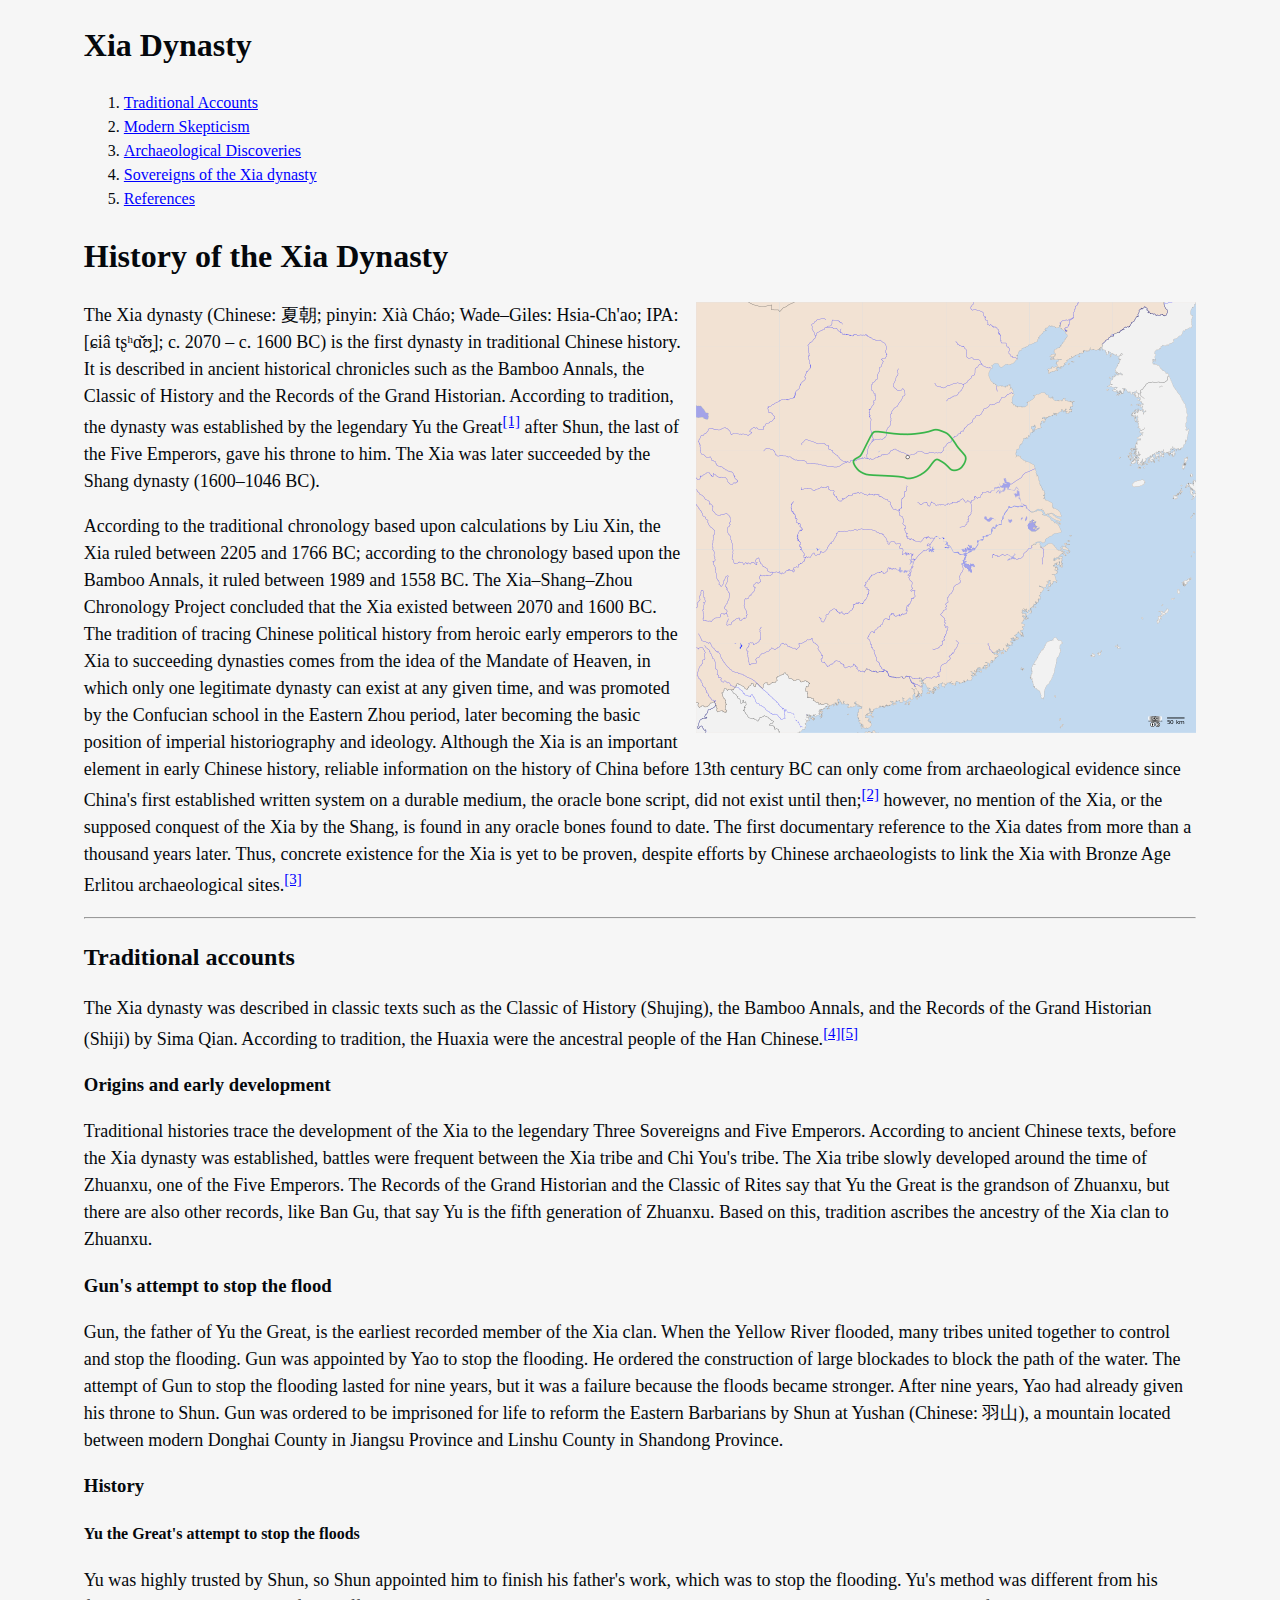
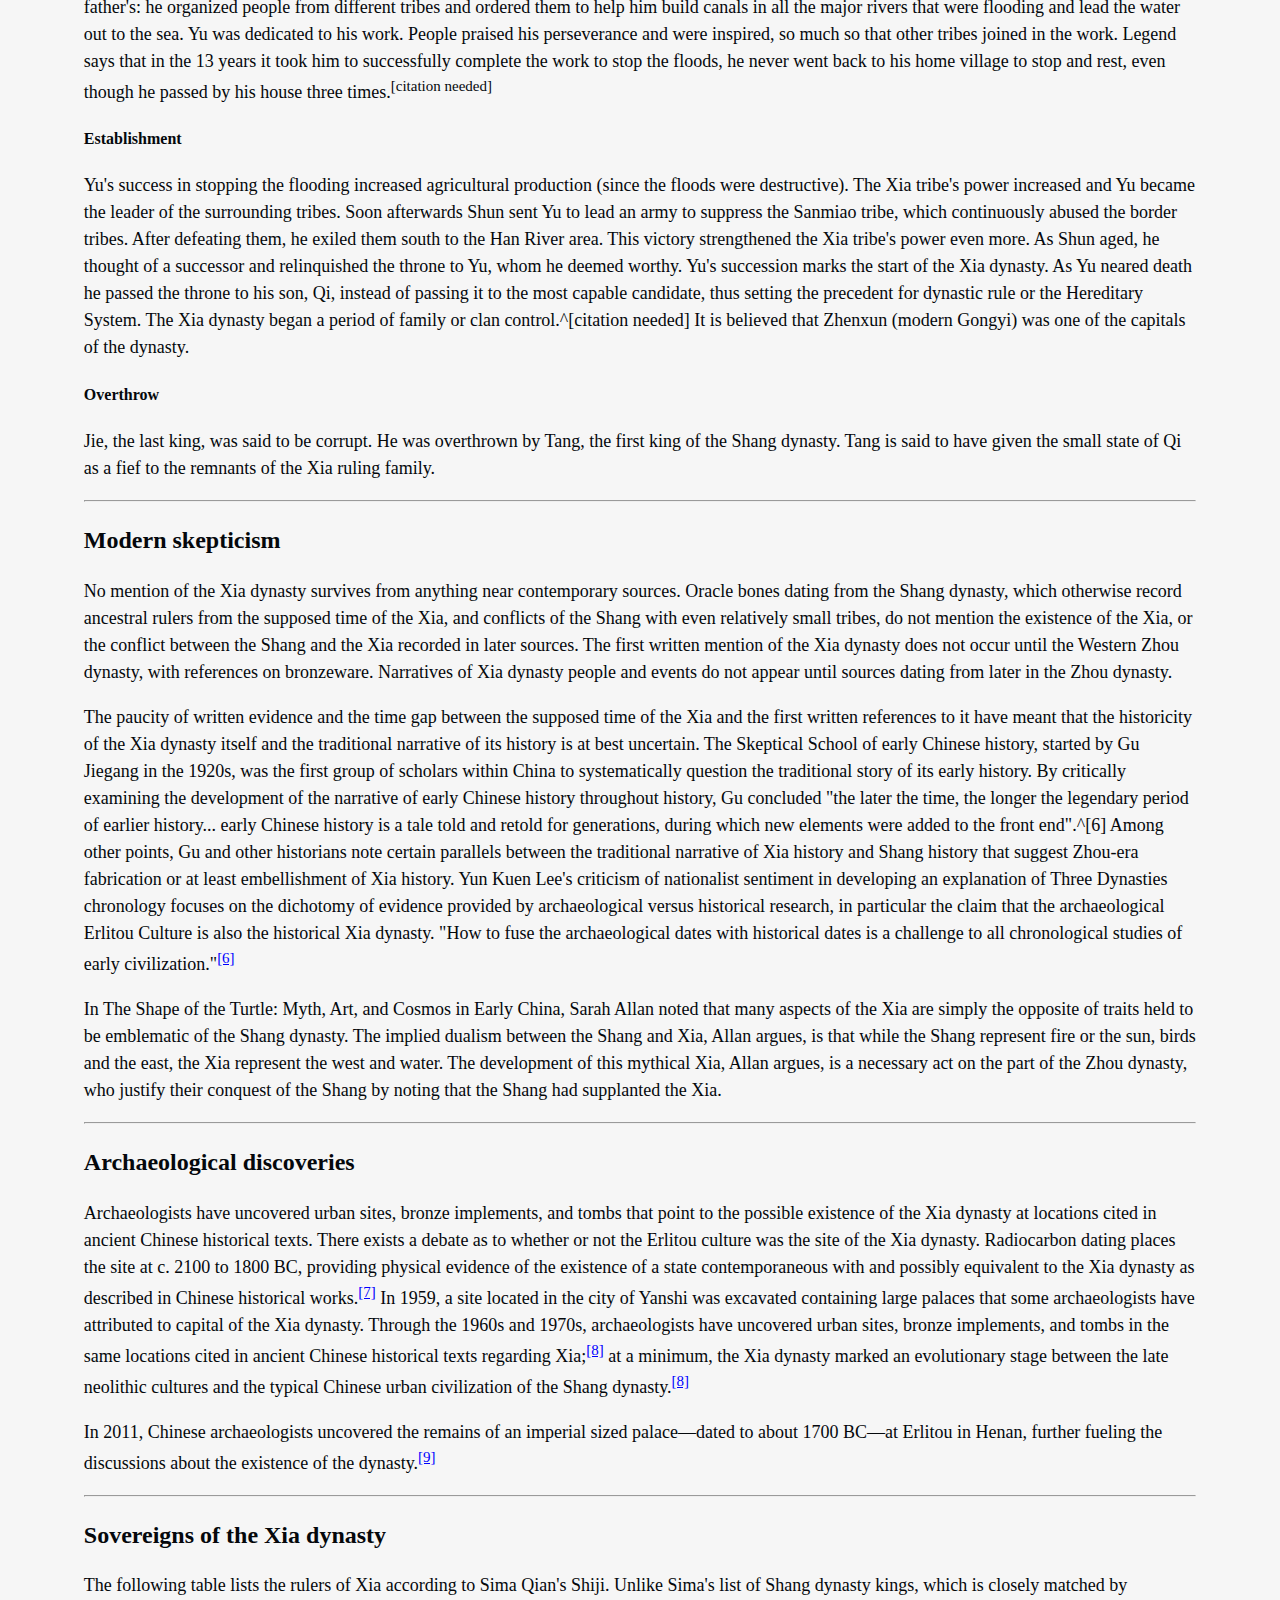
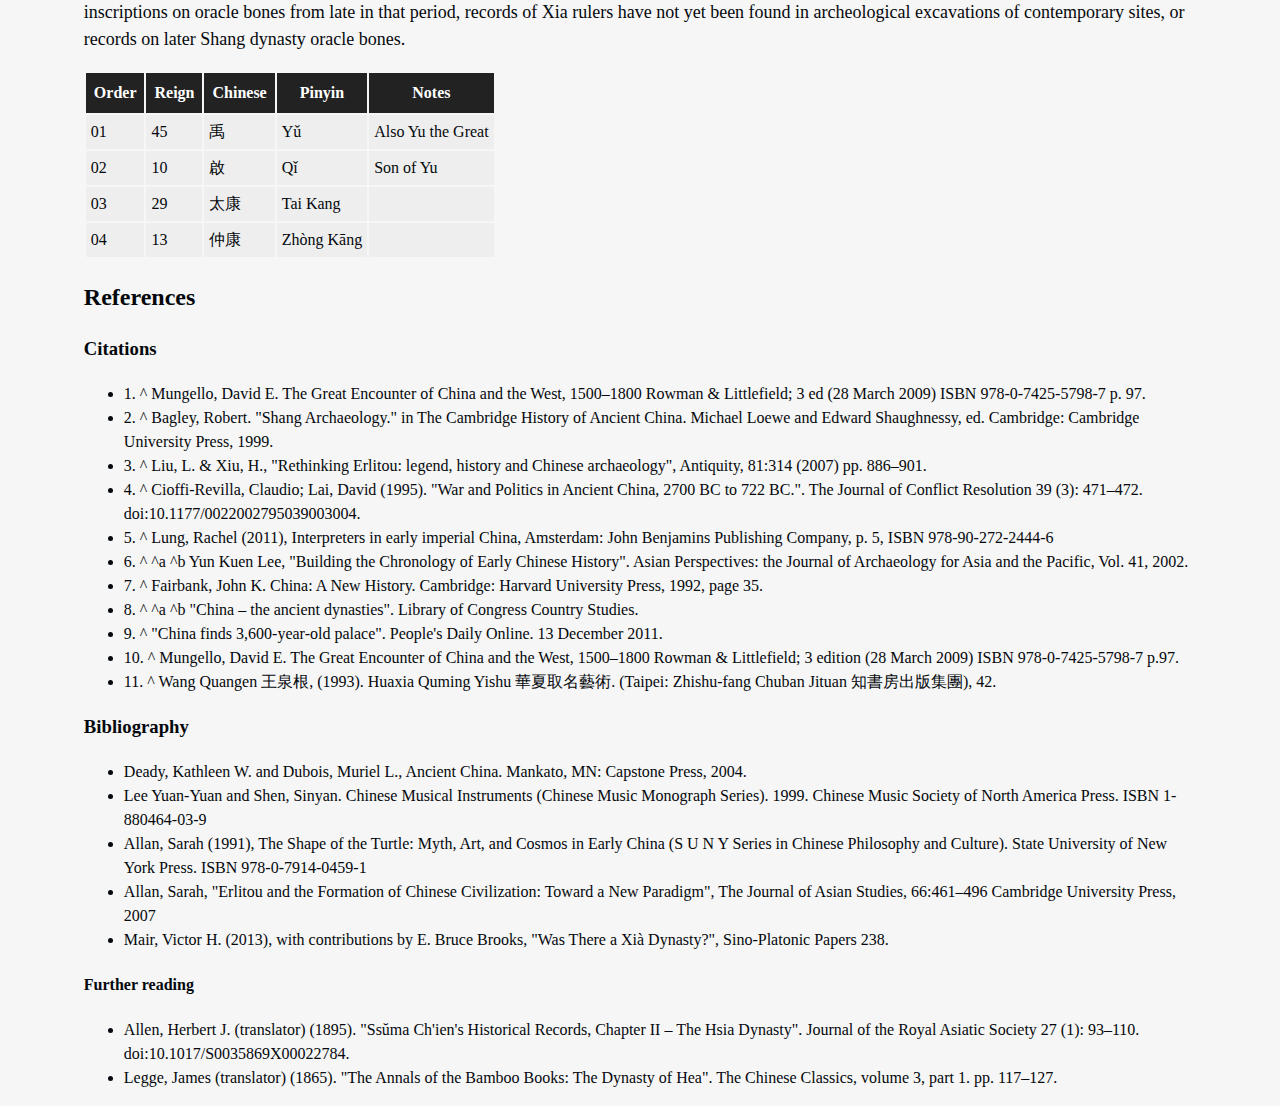
==== Homework 1/index.html @ 38240e83 "Left: borders, extras, ? why run & debug is weird" ====
<!DOCTYPE html>
<html>
    <head>
        <title>Xia Dynasty</title>
        <link rel="stylesheet" href="styles.css" />
    </head>
    <body>
        <article>
            <h1>Xia Dynasty</h1>
                <ol>
                    <li><a href="#accounts">Traditional Accounts</a></li>
                    <li><a href="#skepticism">Modern Skepticism</a></li>
                    <li><a href="#discoveries">Archaeological Discoveries</a></li>
                    <li><a href="#sovereigns">Sovereigns of the Xia dynasty</a></li>
                    <li><a href="#references">References</a></li>
                </ol>
            <h1>History of the Xia Dynasty</h1>
            <img src="xia_dynasty.png" alt="map of the Xia dynasty region"/>
                <p>The Xia dynasty (Chinese: 夏朝; pinyin: Xià Cháo; Wade–Giles: Hsia-Ch'ao; IPA: [ɕiâ tʂʰɑ̌ʊ̯]; c. 2070 – c. 1600 BC) is the first dynasty in traditional Chinese history. It is described in ancient historical chronicles such as the Bamboo Annals, the Classic of History and the Records of the Grand Historian. According to tradition, the dynasty was established by the legendary Yu the Great<sup><a href="#c1">[1]</a></sup> after Shun, the last of the Five Emperors, gave his throne to him. The Xia was later succeeded by the Shang dynasty (1600–1046 BC).</p>
                <p>According to the traditional chronology based upon calculations by Liu Xin, the Xia ruled between 2205 and 1766 BC; according to the chronology based upon the Bamboo Annals, it ruled between 1989 and 1558 BC. The Xia–Shang–Zhou Chronology Project concluded that the Xia existed between 2070 and 1600 BC. The tradition of tracing Chinese political history from heroic early emperors to the Xia to succeeding dynasties comes from the idea of the Mandate of Heaven, in which only one legitimate dynasty can exist at any given time, and was promoted by the Confucian school in the Eastern Zhou period, later becoming the basic position of imperial historiography and ideology. Although the Xia is an important element in early Chinese history, reliable information on the history of China before 13th century BC can only come from archaeological evidence since China's first established written system on a durable medium, the oracle bone script, did not exist until then;<sup><a href="#c2">[2]</a></sup> however, no mention of the Xia, or the supposed conquest of the Xia by the Shang, is found in any oracle bones found to date. The first documentary reference to the Xia dates from more than a thousand years later. Thus, concrete existence for the Xia is yet to be proven, despite efforts by Chinese archaeologists to link the Xia with Bronze Age Erlitou archaeological sites.<sup><a href="c3">[3]</a></sup></p>
            <hr>
            <h2 id="accounts">Traditional accounts</h2>
                <p>The Xia dynasty was described in classic texts such as the Classic of History (Shujing), the Bamboo Annals, and the Records of the Grand Historian (Shiji) by Sima Qian. According to tradition, the Huaxia were the ancestral people of the Han Chinese.<sup><a href="#c4">[4]</a><a href="#c5">[5]</a></sup></p>
            <h3>Origins and early development</h3>
                <p>Traditional histories trace the development of the Xia to the legendary Three Sovereigns and Five Emperors. According to ancient Chinese texts, before the Xia dynasty was established, battles were frequent between the Xia tribe and Chi You's tribe. The Xia tribe slowly developed around the time of Zhuanxu, one of the Five Emperors. The Records of the Grand Historian and the Classic of Rites say that Yu the Great is the grandson of Zhuanxu, but there are also other records, like Ban Gu, that say Yu is the fifth generation of Zhuanxu. Based on this, tradition ascribes the ancestry of the Xia clan to Zhuanxu.</p>
            <h3>Gun's attempt to stop the flood</h3>
                <p>Gun, the father of Yu the Great, is the earliest recorded member of the Xia clan. When the Yellow River flooded, many tribes united together to control and stop the flooding. Gun was appointed by Yao to stop the flooding. He ordered the construction of large blockades to block the path of the water. The attempt of Gun to stop the flooding lasted for nine years, but it was a failure because the floods became stronger. After nine years, Yao had already given his throne to Shun. Gun was ordered to be imprisoned for life to reform the Eastern Barbarians by Shun at Yushan (Chinese: 羽山), a mountain located between modern Donghai County in Jiangsu Province and Linshu County in Shandong Province.</p>
            <h3>History</h3>
            <h4>Yu the Great's attempt to stop the floods</h4>
                <p>Yu was highly trusted by Shun, so Shun appointed him to finish his father's work, which was to stop the flooding. Yu's method was different from his father's: he organized people from different tribes and ordered them to help him build canals in all the major rivers that were flooding and lead the water out to the sea. Yu was dedicated to his work. People praised his perseverance and were inspired, so much so that other tribes joined in the work. Legend says that in the 13 years it took him to successfully complete the work to stop the floods, he never went back to his home village to stop and rest, even though he passed by his house three times.<sup>[citation needed]</sup></p>
            <h4>Establishment</h4>
                <p>Yu's success in stopping the flooding increased agricultural production (since the floods were destructive). The Xia tribe's power increased and Yu became the leader of the surrounding tribes. Soon afterwards Shun sent Yu to lead an army to suppress the Sanmiao tribe, which continuously abused the border tribes. After defeating them, he exiled them south to the Han River area. This victory strengthened the Xia tribe's power even more. As Shun aged, he thought of a successor and relinquished the throne to Yu, whom he deemed worthy. Yu's succession marks the start of the Xia dynasty. As Yu neared death he passed the throne to his son, Qi, instead of passing it to the most capable candidate, thus setting the precedent for dynastic rule or the Hereditary System. The Xia dynasty began a period of family or clan control.^[citation needed] It is believed that Zhenxun (modern Gongyi) was one of the capitals of the dynasty.</p>
            <h4>Overthrow</h4>
                <p>Jie, the last king, was said to be corrupt. He was overthrown by Tang, the first king of the Shang dynasty. Tang is said to have given the small state of Qi as a fief to the remnants of the Xia ruling family.</p>
            <hr>
            <h2 id="skepticism">Modern skepticism</h2>
                <p>No mention of the Xia dynasty survives from anything near contemporary sources. Oracle bones dating from the Shang dynasty, which otherwise record ancestral rulers from the supposed time of the Xia, and conflicts of the Shang with even relatively small tribes, do not mention the existence of the Xia, or the conflict between the Shang and the Xia recorded in later sources. The first written mention of the Xia dynasty does not occur until the Western Zhou dynasty, with references on bronzeware. Narratives of Xia dynasty people and events do not appear until sources dating from later in the Zhou dynasty.</p>
                <p>The paucity of written evidence and the time gap between the supposed time of the Xia and the first written references to it have meant that the historicity of the Xia dynasty itself and the traditional narrative of its history is at best uncertain. The Skeptical School of early Chinese history, started by Gu Jiegang in the 1920s, was the first group of scholars within China to systematically question the traditional story of its early history. By critically examining the development of the narrative of early Chinese history throughout history, Gu concluded "the later the time, the longer the legendary period of earlier history... early Chinese history is a tale told and retold for generations, during which new elements were added to the front end".^[6] Among other points, Gu and other historians note certain parallels between the traditional narrative of Xia history and Shang history that suggest Zhou-era fabrication or at least embellishment of Xia history. Yun Kuen Lee's criticism of nationalist sentiment in developing an explanation of Three Dynasties chronology focuses on the dichotomy of evidence provided by archaeological versus historical research, in particular the claim that the archaeological Erlitou Culture is also the historical Xia dynasty. "How to fuse the archaeological dates with historical dates is a challenge to all chronological studies of early civilization."<sup><a href="#c6">[6]</a></sup></p>
                <p>In The Shape of the Turtle: Myth, Art, and Cosmos in Early China, Sarah Allan noted that many aspects of the Xia are simply the opposite of traits held to be emblematic of the Shang dynasty. The implied dualism between the Shang and Xia, Allan argues, is that while the Shang represent fire or the sun, birds and the east, the Xia represent the west and water. The development of this mythical Xia, Allan argues, is a necessary act on the part of the Zhou dynasty, who justify their conquest of the Shang by noting that the Shang had supplanted the Xia.</p>
            <hr>
            <h2 id="discoveries">Archaeological discoveries</h2>
                <p>Archaeologists have uncovered urban sites, bronze implements, and tombs that point to the possible existence of the Xia dynasty at locations cited in ancient Chinese historical texts. There exists a debate as to whether or not the Erlitou culture was the site of the Xia dynasty. Radiocarbon dating places the site at c. 2100 to 1800 BC, providing physical evidence of the existence of a state contemporaneous with and possibly equivalent to the Xia dynasty as described in Chinese historical works.<sup><a href="#c7">[7]</a></sup> In 1959, a site located in the city of Yanshi was excavated containing large palaces that some archaeologists have attributed to capital of the Xia dynasty. Through the 1960s and 1970s, archaeologists have uncovered urban sites, bronze implements, and tombs in the same locations cited in ancient Chinese historical texts regarding Xia;<sup><a href=#c8">[8]</a></sup> at a minimum, the Xia dynasty marked an evolutionary stage between the late neolithic cultures and the typical Chinese urban civilization of the Shang dynasty.<sup><a href="#c8">[8]</a></sup></p>
                <p>In 2011, Chinese archaeologists uncovered the remains of an imperial sized palace—dated to about 1700 BC—at Erlitou in Henan, further fueling the discussions about the existence of the dynasty.<sup><a href="#c9">[9]</a></sup></p>
            <hr>
            <h2 id="sovereigns">Sovereigns of the Xia dynasty</h2>
                <p>The following table lists the rulers of Xia according to Sima Qian's Shiji. Unlike Sima's list of Shang dynasty kings, which is closely matched by inscriptions on oracle bones from late in that period, records of Xia rulers have not yet been found in archeological excavations of contemporary sites, or records on later Shang dynasty oracle bones.</p>
                <table>
                    <tr>
                        <th>Order</th>
                        <th>Reign</th>
                        <th>Chinese</th>
                        <th>Pinyin</th>
                        <th>Notes</th>
                    </tr>
                    <tr>
                        <td>01</td>
                        <td>45</td>
                        <td>禹</td>
                        <td>Yǔ</td>
                        <td>Also Yu the Great</td>
                    </tr>
                    <tr>
                        <td>02</td>
                        <td>10</td>
                        <td>啟</td>
                        <td>Qǐ</td>
                        <td>Son of Yu</td>
                    </tr>
                    <tr>
                        <td>03</td>
                        <td>29</td>
                        <td>太康</td>
                        <td>Tai Kang</td>
                        <td></td>
                    </tr>
                    <tr>
                        <td>04</td>
                        <td>13</td>
                        <td>仲康</td>
                        <td>Zhòng Kāng</td>
                        <td></td>
                    </tr>
                </table>
            <h2 id="references">References</h2>
            <h3>Citations</h3>
                <ul>
                    <li id="c1">1. ^ Mungello, David E. The Great Encounter of China and the West, 1500–1800 Rowman & Littlefield; 3 ed (28 March 2009) ISBN 978-0-7425-5798-7 p. 97.</li>
                    <li id="c2">2. ^ Bagley, Robert. "Shang Archaeology." in The Cambridge History of Ancient China. Michael Loewe and Edward Shaughnessy, ed. Cambridge: Cambridge University Press, 1999.</li>
                    <li id="c3">3. ^ Liu, L. & Xiu, H., "Rethinking Erlitou: legend, history and Chinese archaeology", Antiquity, 81:314 (2007) pp. 886–901.</li>
                    <li id="c4">4. ^ Cioffi-Revilla, Claudio; Lai, David (1995). "War and Politics in Ancient China, 2700 BC to 722 BC.". The Journal of Conflict Resolution 39 (3): 471–472. doi:10.1177/0022002795039003004.</li>
                    <li id="c5">5. ^ Lung, Rachel (2011), Interpreters in early imperial China, Amsterdam: John Benjamins Publishing Company, p. 5, ISBN 978-90-272-2444-6</li>
                    <li id="c6">6. ^ ^a ^b Yun Kuen Lee, "Building the Chronology of Early Chinese History". Asian Perspectives: the Journal of Archaeology for Asia and the Pacific, Vol. 41, 2002.</li>
                    <li id="c7">7. ^ Fairbank, John K. China: A New History. Cambridge: Harvard University Press, 1992, page 35.</li>
                    <li id="c8">8. ^ ^a ^b "China – the ancient dynasties". Library of Congress Country Studies.</li>
                    <li id="c9">9. ^ "China finds 3,600-year-old palace". People's Daily Online. 13 December 2011.</li>
                    <li id="c10">10. ^ Mungello, David E. The Great Encounter of China and the West, 1500–1800 Rowman & Littlefield; 3 edition (28 March 2009) ISBN 978-0-7425-5798-7 p.97.</li>
                    <li id="c11">11. ^ Wang Quangen 王泉根, (1993). Huaxia Quming Yishu 華夏取名藝術. (Taipei: Zhishu-fang Chuban Jituan 知書房出版集團), 42.</li>
                </ul>
            <h3>Bibliography</h3>
                <ul>
                    <li>Deady, Kathleen W. and Dubois, Muriel L., Ancient China. Mankato, MN: Capstone Press, 2004.</li>
                    <li>Lee Yuan-Yuan and Shen, Sinyan. Chinese Musical Instruments (Chinese Music Monograph Series). 1999. Chinese Music Society of North America Press. ISBN 1-880464-03-9</li>
                    <li>Allan, Sarah (1991), The Shape of the Turtle: Myth, Art, and Cosmos in Early China (S U N Y Series in Chinese Philosophy and Culture). State University of New York Press. ISBN 978-0-7914-0459-1</li>
                    <li>Allan, Sarah, "Erlitou and the Formation of Chinese Civilization: Toward a New Paradigm", The Journal of Asian Studies, 66:461–496 Cambridge University Press, 2007</li>
                    <li>Mair, Victor H. (2013), with contributions by E. Bruce Brooks, "Was There a Xià Dynasty?", Sino-Platonic Papers 238.</li></li>
                </ul>
            <h4>Further reading</h4>
                <ul>
                    <li>Allen, Herbert J. (translator) (1895). "Ssŭma Ch'ien's Historical Records, Chapter II – The Hsia Dynasty". Journal of the Royal Asiatic Society 27 (1): 93–110. doi:10.1017/S0035869X00022784.</li>
                    <li>Legge, James (translator) (1865). "The Annals of the Bamboo Books: The Dynasty of Hea". The Chinese Classics, volume 3, part 1. pp. 117–127.</li>
                </ul>
        </article>
    </body>
</html>
---- Homework 1/styles.css ----
* {
    background-color: #F6F6F6;
    color: #05080C;
    line-height: 1.5;
    font-family: Georgia, 'Times New Roman', Times, serif;
    /* margin-left: 5%;
    margin-right: 5%; */
    /* Not sure why this code makes the citations move and look off when the code below works fine */
}

/* - Put 5px solid borders at the top and bottom of the page and use the color #222222 -- does this mean separate borders or the ones already there?*/

p, h1, h2, h3, h4, h5, img, table, ul, ol, hr {
    margin-right: 6%;
    margin-left: 6%;
}

img {
    float: right;
    margin-left: 10px;
}

a {
    color: blue;
}

a:visited {
    color: purple;
}

a:hover {
    color: hotpink;
}

p {
    font-size: 18px;
}

th {
    background-color: #222222;
    color: white;
    padding: 8px;
}

td {
    background-color: #eeeeee;
    padding: 5px;
}
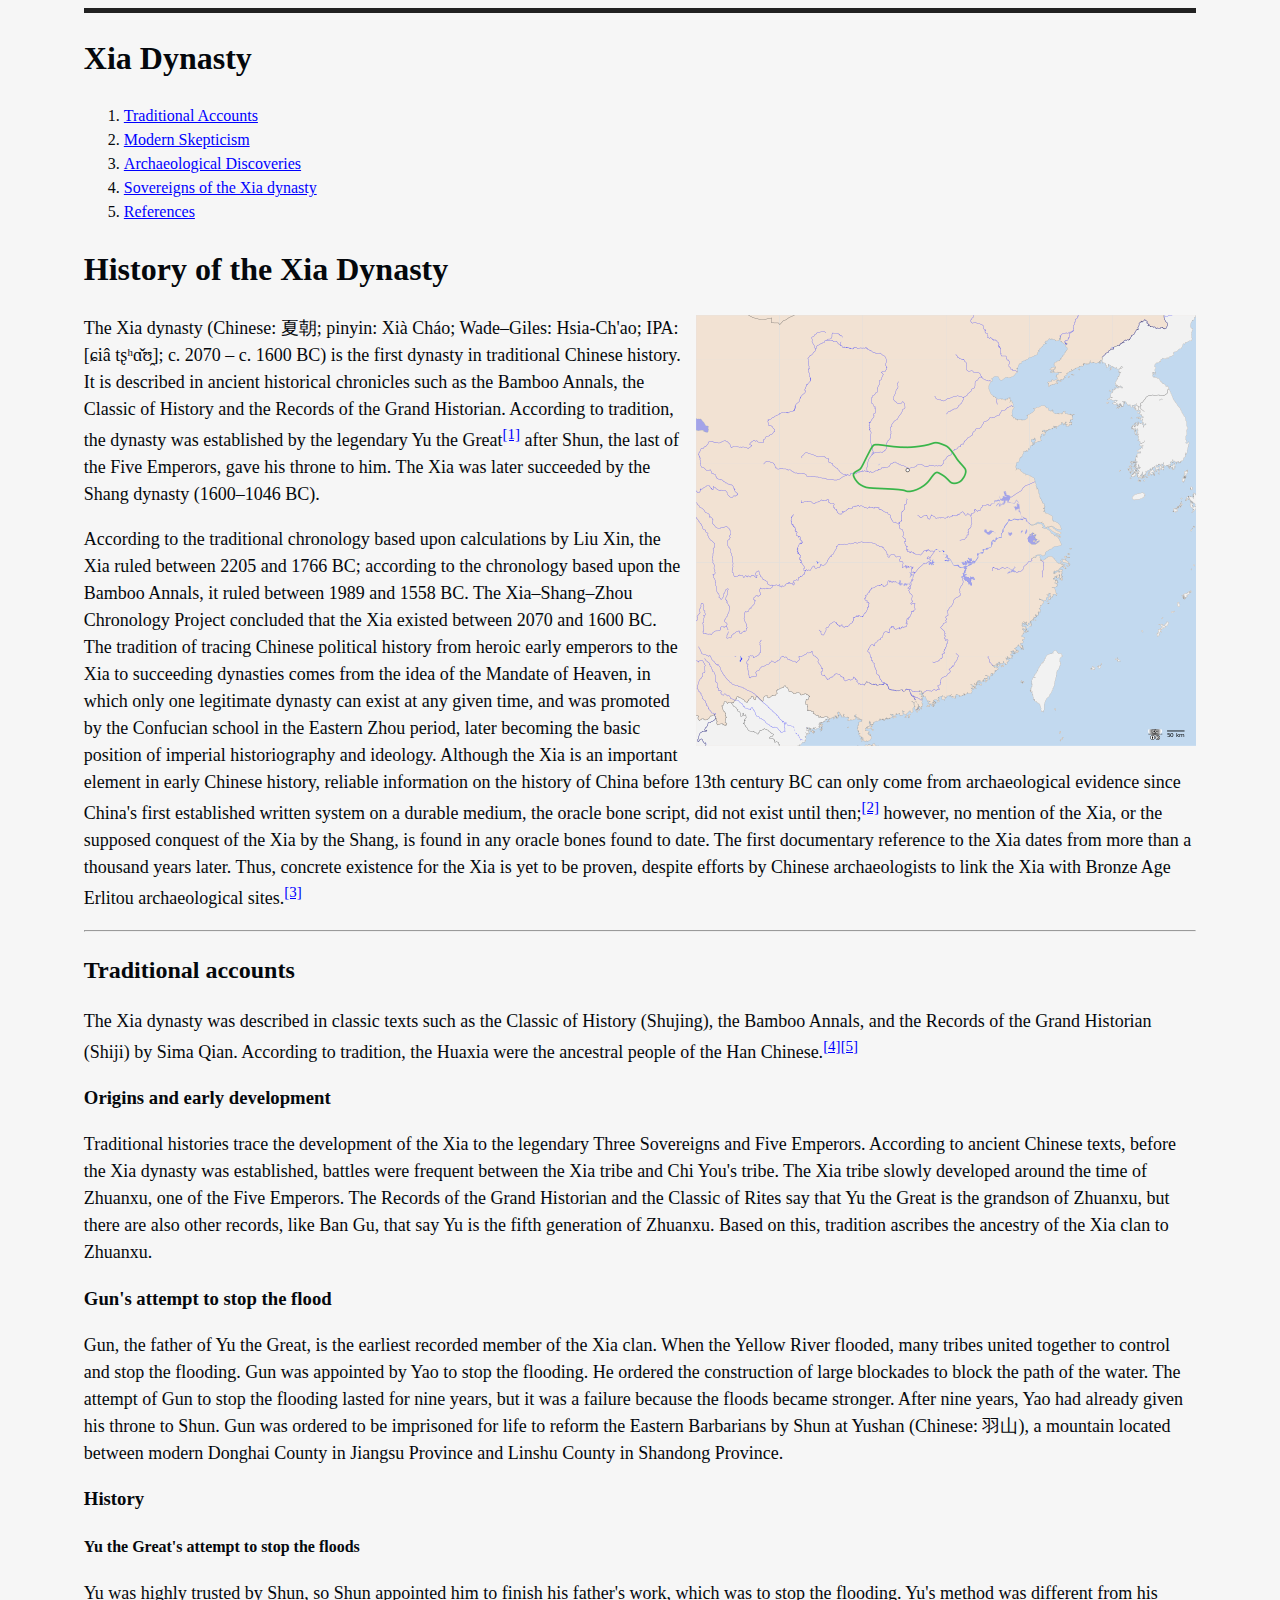
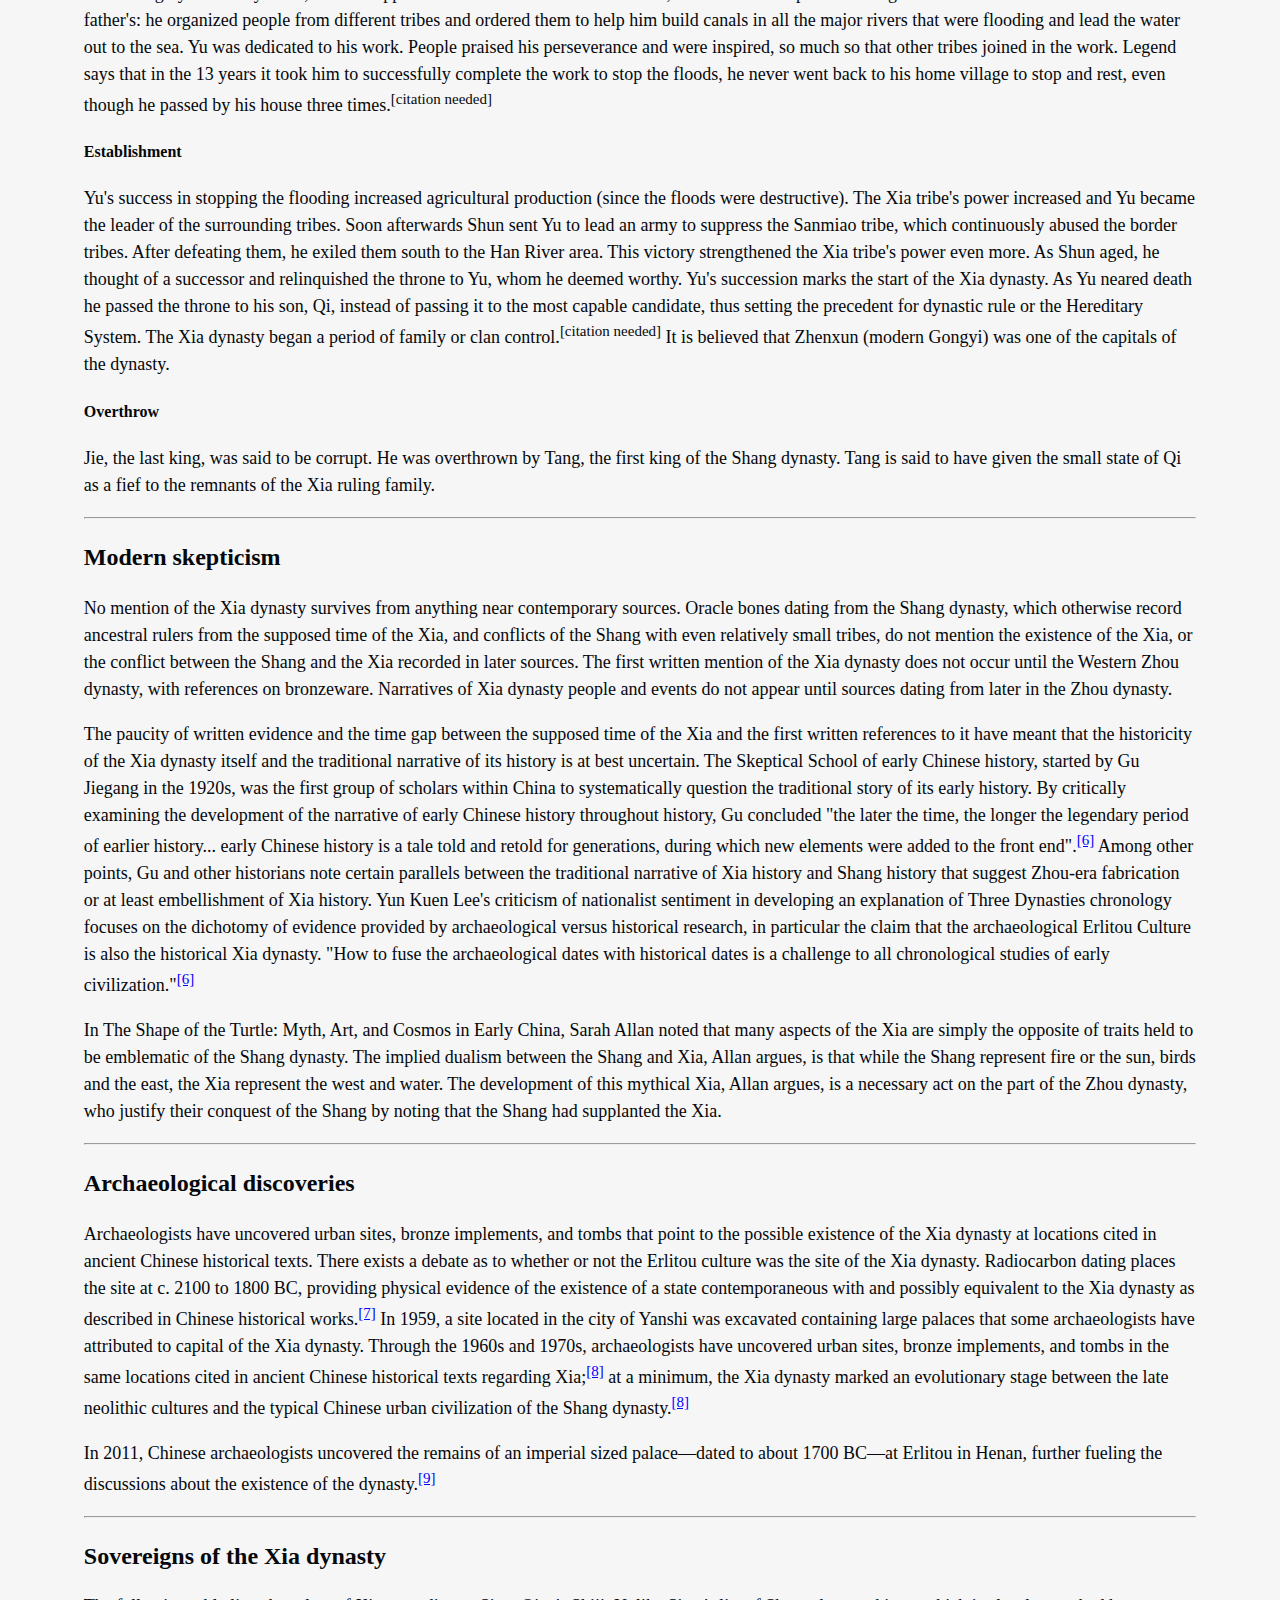
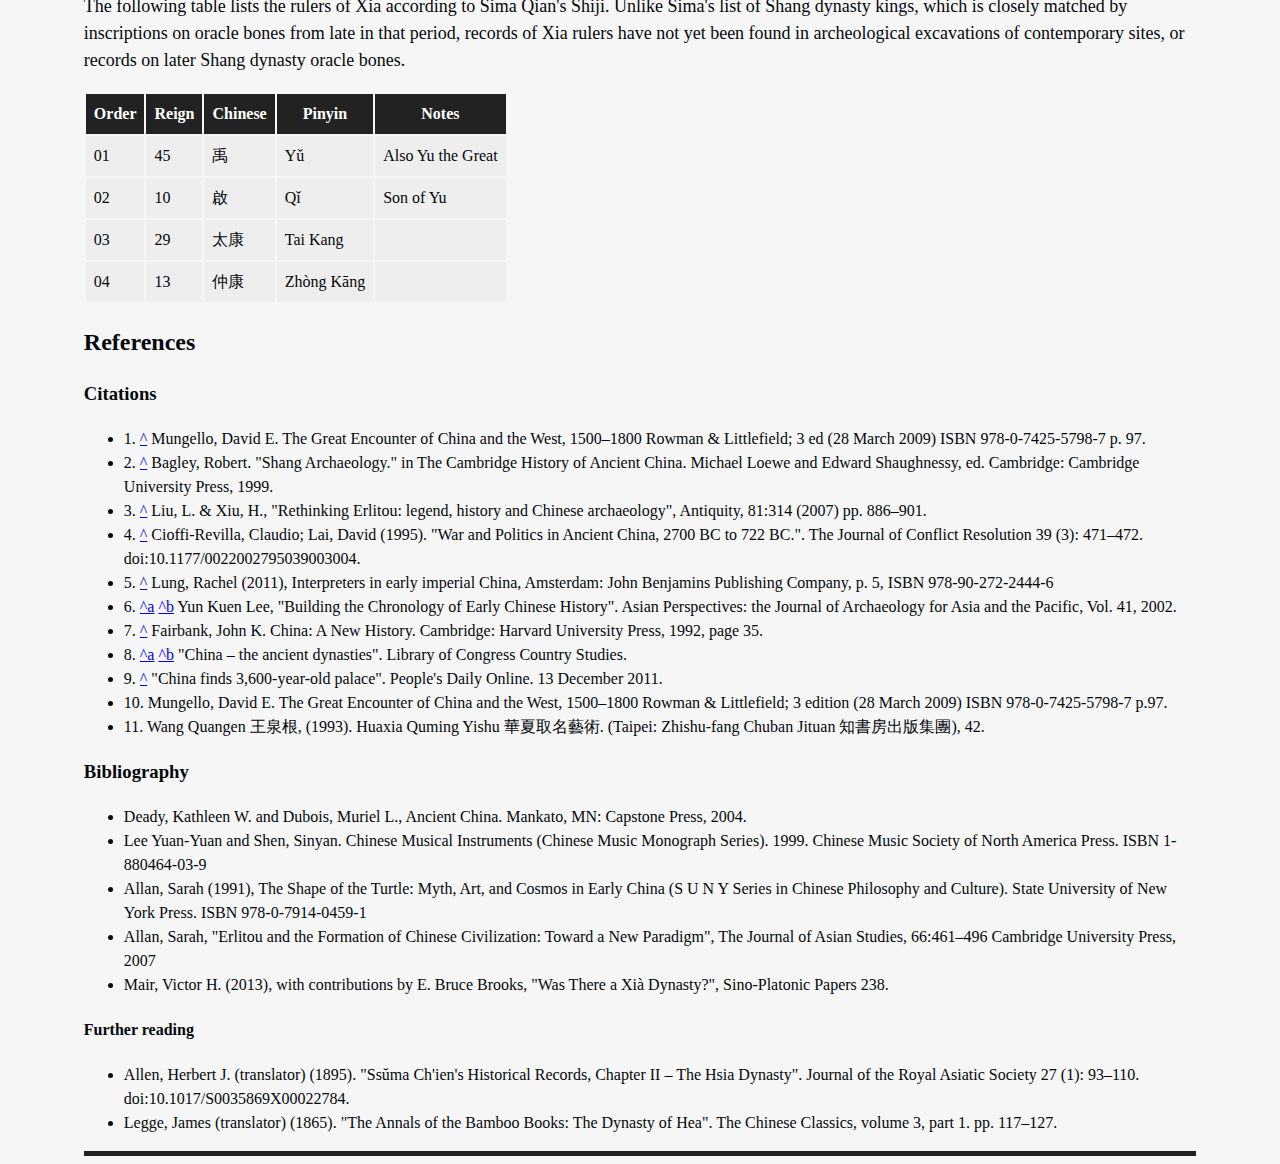
==== commit b4857ad6: "finished links & border, think I'm done with hw1" ====
--- a/Homework 1/index.html
+++ b/Homework 1/index.html
@@ -1,6 +1,8 @@
 <!DOCTYPE html>
-<html>
+<html lang="en">
     <head>
+        <meta charset="utf-8" />
+        <meta name="description" content="An article about the Xia dynasty, complete with citations and a bibliography." />
         <title>Xia Dynasty</title>
         <link rel="stylesheet" href="styles.css" />
     </head>
@@ -16,11 +18,11 @@
                 </ol>
             <h1>History of the Xia Dynasty</h1>
             <img src="xia_dynasty.png" alt="map of the Xia dynasty region"/>
-                <p>The Xia dynasty (Chinese: 夏朝; pinyin: Xià Cháo; Wade–Giles: Hsia-Ch'ao; IPA: [ɕiâ tʂʰɑ̌ʊ̯]; c. 2070 – c. 1600 BC) is the first dynasty in traditional Chinese history. It is described in ancient historical chronicles such as the Bamboo Annals, the Classic of History and the Records of the Grand Historian. According to tradition, the dynasty was established by the legendary Yu the Great<sup><a href="#c1">[1]</a></sup> after Shun, the last of the Five Emperors, gave his throne to him. The Xia was later succeeded by the Shang dynasty (1600–1046 BC).</p>
-                <p>According to the traditional chronology based upon calculations by Liu Xin, the Xia ruled between 2205 and 1766 BC; according to the chronology based upon the Bamboo Annals, it ruled between 1989 and 1558 BC. The Xia–Shang–Zhou Chronology Project concluded that the Xia existed between 2070 and 1600 BC. The tradition of tracing Chinese political history from heroic early emperors to the Xia to succeeding dynasties comes from the idea of the Mandate of Heaven, in which only one legitimate dynasty can exist at any given time, and was promoted by the Confucian school in the Eastern Zhou period, later becoming the basic position of imperial historiography and ideology. Although the Xia is an important element in early Chinese history, reliable information on the history of China before 13th century BC can only come from archaeological evidence since China's first established written system on a durable medium, the oracle bone script, did not exist until then;<sup><a href="#c2">[2]</a></sup> however, no mention of the Xia, or the supposed conquest of the Xia by the Shang, is found in any oracle bones found to date. The first documentary reference to the Xia dates from more than a thousand years later. Thus, concrete existence for the Xia is yet to be proven, despite efforts by Chinese archaeologists to link the Xia with Bronze Age Erlitou archaeological sites.<sup><a href="c3">[3]</a></sup></p>
+                <p>The Xia dynasty (Chinese: 夏朝; pinyin: Xià Cháo; Wade–Giles: Hsia-Ch'ao; IPA: [ɕiâ tʂʰɑ̌ʊ̯]; c. 2070 – c. 1600 BC) is the first dynasty in traditional Chinese history. It is described in ancient historical chronicles such as the Bamboo Annals, the Classic of History and the Records of the Grand Historian. According to tradition, the dynasty was established by the legendary Yu the Great<sup id="c1text"><a href="#c1">[1]</a></sup> after Shun, the last of the Five Emperors, gave his throne to him. The Xia was later succeeded by the Shang dynasty (1600–1046 BC).</p>
+                <p>According to the traditional chronology based upon calculations by Liu Xin, the Xia ruled between 2205 and 1766 BC; according to the chronology based upon the Bamboo Annals, it ruled between 1989 and 1558 BC. The Xia–Shang–Zhou Chronology Project concluded that the Xia existed between 2070 and 1600 BC. The tradition of tracing Chinese political history from heroic early emperors to the Xia to succeeding dynasties comes from the idea of the Mandate of Heaven, in which only one legitimate dynasty can exist at any given time, and was promoted by the Confucian school in the Eastern Zhou period, later becoming the basic position of imperial historiography and ideology. Although the Xia is an important element in early Chinese history, reliable information on the history of China before 13th century BC can only come from archaeological evidence since China's first established written system on a durable medium, the oracle bone script, did not exist until then;<sup id="c2text"><a href="#c2">[2]</a></sup> however, no mention of the Xia, or the supposed conquest of the Xia by the Shang, is found in any oracle bones found to date. The first documentary reference to the Xia dates from more than a thousand years later. Thus, concrete existence for the Xia is yet to be proven, despite efforts by Chinese archaeologists to link the Xia with Bronze Age Erlitou archaeological sites.<sup id="c3text"><a href="#c3">[3]</a></sup></p>
             <hr>
             <h2 id="accounts">Traditional accounts</h2>
-                <p>The Xia dynasty was described in classic texts such as the Classic of History (Shujing), the Bamboo Annals, and the Records of the Grand Historian (Shiji) by Sima Qian. According to tradition, the Huaxia were the ancestral people of the Han Chinese.<sup><a href="#c4">[4]</a><a href="#c5">[5]</a></sup></p>
+                <p>The Xia dynasty was described in classic texts such as the Classic of History (Shujing), the Bamboo Annals, and the Records of the Grand Historian (Shiji) by Sima Qian. According to tradition, the Huaxia were the ancestral people of the Han Chinese.<sup id="c4text"><a href="#c4">[4]</a></sup><sup id="c5text"><a href="#c5">[5]</a></sup></p>
             <h3>Origins and early development</h3>
                 <p>Traditional histories trace the development of the Xia to the legendary Three Sovereigns and Five Emperors. According to ancient Chinese texts, before the Xia dynasty was established, battles were frequent between the Xia tribe and Chi You's tribe. The Xia tribe slowly developed around the time of Zhuanxu, one of the Five Emperors. The Records of the Grand Historian and the Classic of Rites say that Yu the Great is the grandson of Zhuanxu, but there are also other records, like Ban Gu, that say Yu is the fifth generation of Zhuanxu. Based on this, tradition ascribes the ancestry of the Xia clan to Zhuanxu.</p>
             <h3>Gun's attempt to stop the flood</h3>
@@ -29,18 +31,18 @@
             <h4>Yu the Great's attempt to stop the floods</h4>
                 <p>Yu was highly trusted by Shun, so Shun appointed him to finish his father's work, which was to stop the flooding. Yu's method was different from his father's: he organized people from different tribes and ordered them to help him build canals in all the major rivers that were flooding and lead the water out to the sea. Yu was dedicated to his work. People praised his perseverance and were inspired, so much so that other tribes joined in the work. Legend says that in the 13 years it took him to successfully complete the work to stop the floods, he never went back to his home village to stop and rest, even though he passed by his house three times.<sup>[citation needed]</sup></p>
             <h4>Establishment</h4>
-                <p>Yu's success in stopping the flooding increased agricultural production (since the floods were destructive). The Xia tribe's power increased and Yu became the leader of the surrounding tribes. Soon afterwards Shun sent Yu to lead an army to suppress the Sanmiao tribe, which continuously abused the border tribes. After defeating them, he exiled them south to the Han River area. This victory strengthened the Xia tribe's power even more. As Shun aged, he thought of a successor and relinquished the throne to Yu, whom he deemed worthy. Yu's succession marks the start of the Xia dynasty. As Yu neared death he passed the throne to his son, Qi, instead of passing it to the most capable candidate, thus setting the precedent for dynastic rule or the Hereditary System. The Xia dynasty began a period of family or clan control.^[citation needed] It is believed that Zhenxun (modern Gongyi) was one of the capitals of the dynasty.</p>
+                <p>Yu's success in stopping the flooding increased agricultural production (since the floods were destructive). The Xia tribe's power increased and Yu became the leader of the surrounding tribes. Soon afterwards Shun sent Yu to lead an army to suppress the Sanmiao tribe, which continuously abused the border tribes. After defeating them, he exiled them south to the Han River area. This victory strengthened the Xia tribe's power even more. As Shun aged, he thought of a successor and relinquished the throne to Yu, whom he deemed worthy. Yu's succession marks the start of the Xia dynasty. As Yu neared death he passed the throne to his son, Qi, instead of passing it to the most capable candidate, thus setting the precedent for dynastic rule or the Hereditary System. The Xia dynasty began a period of family or clan control.<sup>[citation needed]</sup> It is believed that Zhenxun (modern Gongyi) was one of the capitals of the dynasty.</p>
             <h4>Overthrow</h4>
                 <p>Jie, the last king, was said to be corrupt. He was overthrown by Tang, the first king of the Shang dynasty. Tang is said to have given the small state of Qi as a fief to the remnants of the Xia ruling family.</p>
             <hr>
             <h2 id="skepticism">Modern skepticism</h2>
                 <p>No mention of the Xia dynasty survives from anything near contemporary sources. Oracle bones dating from the Shang dynasty, which otherwise record ancestral rulers from the supposed time of the Xia, and conflicts of the Shang with even relatively small tribes, do not mention the existence of the Xia, or the conflict between the Shang and the Xia recorded in later sources. The first written mention of the Xia dynasty does not occur until the Western Zhou dynasty, with references on bronzeware. Narratives of Xia dynasty people and events do not appear until sources dating from later in the Zhou dynasty.</p>
-                <p>The paucity of written evidence and the time gap between the supposed time of the Xia and the first written references to it have meant that the historicity of the Xia dynasty itself and the traditional narrative of its history is at best uncertain. The Skeptical School of early Chinese history, started by Gu Jiegang in the 1920s, was the first group of scholars within China to systematically question the traditional story of its early history. By critically examining the development of the narrative of early Chinese history throughout history, Gu concluded "the later the time, the longer the legendary period of earlier history... early Chinese history is a tale told and retold for generations, during which new elements were added to the front end".^[6] Among other points, Gu and other historians note certain parallels between the traditional narrative of Xia history and Shang history that suggest Zhou-era fabrication or at least embellishment of Xia history. Yun Kuen Lee's criticism of nationalist sentiment in developing an explanation of Three Dynasties chronology focuses on the dichotomy of evidence provided by archaeological versus historical research, in particular the claim that the archaeological Erlitou Culture is also the historical Xia dynasty. "How to fuse the archaeological dates with historical dates is a challenge to all chronological studies of early civilization."<sup><a href="#c6">[6]</a></sup></p>
+                <p>The paucity of written evidence and the time gap between the supposed time of the Xia and the first written references to it have meant that the historicity of the Xia dynasty itself and the traditional narrative of its history is at best uncertain. The Skeptical School of early Chinese history, started by Gu Jiegang in the 1920s, was the first group of scholars within China to systematically question the traditional story of its early history. By critically examining the development of the narrative of early Chinese history throughout history, Gu concluded "the later the time, the longer the legendary period of earlier history... early Chinese history is a tale told and retold for generations, during which new elements were added to the front end".<sup id="c6texta"><a href="#c6">[6]</a></sup> Among other points, Gu and other historians note certain parallels between the traditional narrative of Xia history and Shang history that suggest Zhou-era fabrication or at least embellishment of Xia history. Yun Kuen Lee's criticism of nationalist sentiment in developing an explanation of Three Dynasties chronology focuses on the dichotomy of evidence provided by archaeological versus historical research, in particular the claim that the archaeological Erlitou Culture is also the historical Xia dynasty. "How to fuse the archaeological dates with historical dates is a challenge to all chronological studies of early civilization."<sup id="c6textb"><a href="#c6">[6]</a></sup></p>
                 <p>In The Shape of the Turtle: Myth, Art, and Cosmos in Early China, Sarah Allan noted that many aspects of the Xia are simply the opposite of traits held to be emblematic of the Shang dynasty. The implied dualism between the Shang and Xia, Allan argues, is that while the Shang represent fire or the sun, birds and the east, the Xia represent the west and water. The development of this mythical Xia, Allan argues, is a necessary act on the part of the Zhou dynasty, who justify their conquest of the Shang by noting that the Shang had supplanted the Xia.</p>
             <hr>
             <h2 id="discoveries">Archaeological discoveries</h2>
-                <p>Archaeologists have uncovered urban sites, bronze implements, and tombs that point to the possible existence of the Xia dynasty at locations cited in ancient Chinese historical texts. There exists a debate as to whether or not the Erlitou culture was the site of the Xia dynasty. Radiocarbon dating places the site at c. 2100 to 1800 BC, providing physical evidence of the existence of a state contemporaneous with and possibly equivalent to the Xia dynasty as described in Chinese historical works.<sup><a href="#c7">[7]</a></sup> In 1959, a site located in the city of Yanshi was excavated containing large palaces that some archaeologists have attributed to capital of the Xia dynasty. Through the 1960s and 1970s, archaeologists have uncovered urban sites, bronze implements, and tombs in the same locations cited in ancient Chinese historical texts regarding Xia;<sup><a href=#c8">[8]</a></sup> at a minimum, the Xia dynasty marked an evolutionary stage between the late neolithic cultures and the typical Chinese urban civilization of the Shang dynasty.<sup><a href="#c8">[8]</a></sup></p>
-                <p>In 2011, Chinese archaeologists uncovered the remains of an imperial sized palace—dated to about 1700 BC—at Erlitou in Henan, further fueling the discussions about the existence of the dynasty.<sup><a href="#c9">[9]</a></sup></p>
+                <p>Archaeologists have uncovered urban sites, bronze implements, and tombs that point to the possible existence of the Xia dynasty at locations cited in ancient Chinese historical texts. There exists a debate as to whether or not the Erlitou culture was the site of the Xia dynasty. Radiocarbon dating places the site at c. 2100 to 1800 BC, providing physical evidence of the existence of a state contemporaneous with and possibly equivalent to the Xia dynasty as described in Chinese historical works.<sup id="c7text"><a href="#c7">[7]</a></sup> In 1959, a site located in the city of Yanshi was excavated containing large palaces that some archaeologists have attributed to capital of the Xia dynasty. Through the 1960s and 1970s, archaeologists have uncovered urban sites, bronze implements, and tombs in the same locations cited in ancient Chinese historical texts regarding Xia;<sup id="c8texta"><a href="#c8">[8]</a></sup> at a minimum, the Xia dynasty marked an evolutionary stage between the late neolithic cultures and the typical Chinese urban civilization of the Shang dynasty.<sup id="c8textb"><a href="#c8">[8]</a></sup></p>
+                <p>In 2011, Chinese archaeologists uncovered the remains of an imperial sized palace—dated to about 1700 BC—at Erlitou in Henan, further fueling the discussions about the existence of the dynasty.<sup id="c9text"><a href="#c9">[9]</a></sup></p>
             <hr>
             <h2 id="sovereigns">Sovereigns of the Xia dynasty</h2>
                 <p>The following table lists the rulers of Xia according to Sima Qian's Shiji. Unlike Sima's list of Shang dynasty kings, which is closely matched by inscriptions on oracle bones from late in that period, records of Xia rulers have not yet been found in archeological excavations of contemporary sites, or records on later Shang dynasty oracle bones.</p>
@@ -84,17 +86,17 @@
             <h2 id="references">References</h2>
             <h3>Citations</h3>
                 <ul>
-                    <li id="c1">1. ^ Mungello, David E. The Great Encounter of China and the West, 1500–1800 Rowman & Littlefield; 3 ed (28 March 2009) ISBN 978-0-7425-5798-7 p. 97.</li>
-                    <li id="c2">2. ^ Bagley, Robert. "Shang Archaeology." in The Cambridge History of Ancient China. Michael Loewe and Edward Shaughnessy, ed. Cambridge: Cambridge University Press, 1999.</li>
-                    <li id="c3">3. ^ Liu, L. & Xiu, H., "Rethinking Erlitou: legend, history and Chinese archaeology", Antiquity, 81:314 (2007) pp. 886–901.</li>
-                    <li id="c4">4. ^ Cioffi-Revilla, Claudio; Lai, David (1995). "War and Politics in Ancient China, 2700 BC to 722 BC.". The Journal of Conflict Resolution 39 (3): 471–472. doi:10.1177/0022002795039003004.</li>
-                    <li id="c5">5. ^ Lung, Rachel (2011), Interpreters in early imperial China, Amsterdam: John Benjamins Publishing Company, p. 5, ISBN 978-90-272-2444-6</li>
-                    <li id="c6">6. ^ ^a ^b Yun Kuen Lee, "Building the Chronology of Early Chinese History". Asian Perspectives: the Journal of Archaeology for Asia and the Pacific, Vol. 41, 2002.</li>
-                    <li id="c7">7. ^ Fairbank, John K. China: A New History. Cambridge: Harvard University Press, 1992, page 35.</li>
-                    <li id="c8">8. ^ ^a ^b "China – the ancient dynasties". Library of Congress Country Studies.</li>
-                    <li id="c9">9. ^ "China finds 3,600-year-old palace". People's Daily Online. 13 December 2011.</li>
-                    <li id="c10">10. ^ Mungello, David E. The Great Encounter of China and the West, 1500–1800 Rowman & Littlefield; 3 edition (28 March 2009) ISBN 978-0-7425-5798-7 p.97.</li>
-                    <li id="c11">11. ^ Wang Quangen 王泉根, (1993). Huaxia Quming Yishu 華夏取名藝術. (Taipei: Zhishu-fang Chuban Jituan 知書房出版集團), 42.</li>
+                    <li id="c1">1. <a href="#c1text">^</a> Mungello, David E. The Great Encounter of China and the West, 1500–1800 Rowman & Littlefield; 3 ed (28 March 2009) ISBN 978-0-7425-5798-7 p. 97.</li>
+                    <li id="c2">2. <a href="#c2text">^</a> Bagley, Robert. "Shang Archaeology." in The Cambridge History of Ancient China. Michael Loewe and Edward Shaughnessy, ed. Cambridge: Cambridge University Press, 1999.</li>
+                    <li id="c3">3. <a href="#c3text">^</a> Liu, L. & Xiu, H., "Rethinking Erlitou: legend, history and Chinese archaeology", Antiquity, 81:314 (2007) pp. 886–901.</li>
+                    <li id="c4">4. <a href="#c4text">^</a> Cioffi-Revilla, Claudio; Lai, David (1995). "War and Politics in Ancient China, 2700 BC to 722 BC.". The Journal of Conflict Resolution 39 (3): 471–472. doi:10.1177/0022002795039003004.</li>
+                    <li id="c5">5. <a href="#c5text">^</a> Lung, Rachel (2011), Interpreters in early imperial China, Amsterdam: John Benjamins Publishing Company, p. 5, ISBN 978-90-272-2444-6</li>
+                    <li id="c6">6. <a href="#c6texta">^a</a> <a href="#c6textb">^b</a> Yun Kuen Lee, "Building the Chronology of Early Chinese History". Asian Perspectives: the Journal of Archaeology for Asia and the Pacific, Vol. 41, 2002.</li>
+                    <li id="c7">7. <a href="#c7text">^</a> Fairbank, John K. China: A New History. Cambridge: Harvard University Press, 1992, page 35.</li>
+                    <li id="c8">8. <a href="#c8texta">^a</a> <a href="#c8textb">^b</a> "China – the ancient dynasties". Library of Congress Country Studies.</li>
+                    <li id="c9">9. <a href="#c9text">^</a> "China finds 3,600-year-old palace". People's Daily Online. 13 December 2011.</li>
+                    <li id="c10">10. Mungello, David E. The Great Encounter of China and the West, 1500–1800 Rowman & Littlefield; 3 edition (28 March 2009) ISBN 978-0-7425-5798-7 p.97.</li>
+                    <li id="c11">11. Wang Quangen 王泉根, (1993). Huaxia Quming Yishu 華夏取名藝術. (Taipei: Zhishu-fang Chuban Jituan 知書房出版集團), 42.</li>
                 </ul>
             <h3>Bibliography</h3>
                 <ul>
--- a/Homework 1/styles.css
+++ b/Homework 1/styles.css
@@ -3,16 +3,13 @@
     color: #05080C;
     line-height: 1.5;
     font-family: Georgia, 'Times New Roman', Times, serif;
-    /* margin-left: 5%;
-    margin-right: 5%; */
-    /* Not sure why this code makes the citations move and look off when the code below works fine */
 }
 
-/* - Put 5px solid borders at the top and bottom of the page and use the color #222222 -- does this mean separate borders or the ones already there?*/
-
-p, h1, h2, h3, h4, h5, img, table, ul, ol, hr {
+article {
     margin-right: 6%;
     margin-left: 6%;
+    border-top: 5px solid #222222;
+    border-bottom: 5px solid #222222;;
 }
 
 img {
@@ -44,5 +41,5 @@
 
 td {
     background-color: #eeeeee;
-    padding: 5px;
+    padding: 8px;
 }